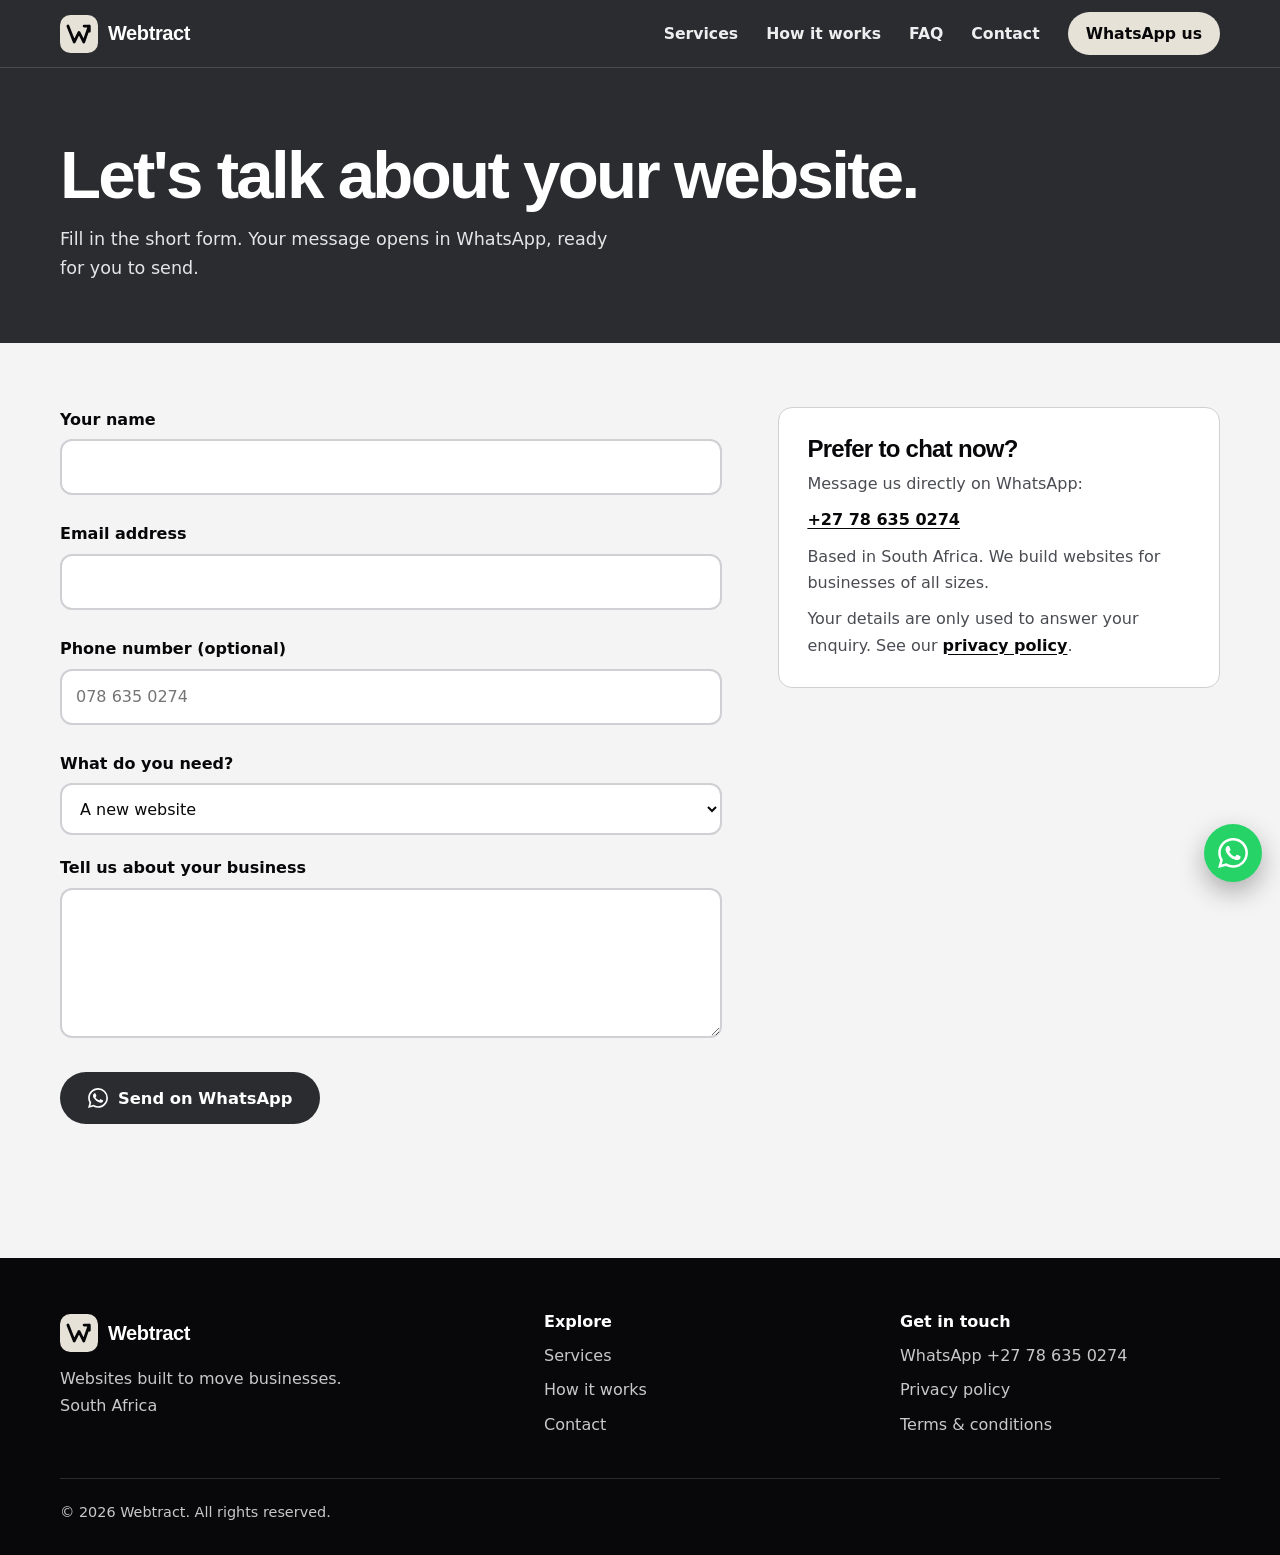
==== contact.html @ 5bd9df99 "Add files via upload" ====
<!DOCTYPE html>
<html lang="en-ZA">
<head>
  <meta charset="utf-8">
  <meta name="viewport" content="width=device-width, initial-scale=1">
  <title>Contact Webtract | Get a Website Quote on WhatsApp</title>
  <meta name="description" content="Tell Webtract about your business and get a clear website quote. Fill in the short form and your message opens on WhatsApp, ready to send.">
  <meta name="theme-color" content="#2A2C30">
  <link rel="canonical" href="https://webtract-co.pages.dev/contact">

  <meta property="og:type" content="website">
  <meta property="og:site_name" content="Webtract">
  <meta property="og:locale" content="en_ZA">
  <meta property="og:title" content="Contact Webtract | Get a Website Quote">
  <meta property="og:description" content="Tell us about your business and get a clear website quote on WhatsApp.">
  <meta property="og:url" content="https://webtract-co.pages.dev/contact">
  <meta property="og:image" content="https://webtract-co.pages.dev/og-image.png">
  <meta property="og:image:width" content="1200">
  <meta property="og:image:height" content="630">
  <meta property="og:image:alt" content="Webtract logo with the words Websites built to move businesses">
  <meta name="twitter:card" content="summary_large_image">

  <link rel="icon" href="/favicon.svg" type="image/svg+xml">
  <link rel="icon" href="/favicon.png" type="image/png" sizes="48x48">
  <link rel="apple-touch-icon" href="/apple-touch-icon.png">

  <script src="boot.js"></script>
  <link rel="stylesheet" href="style.css">
</head>
<body>
  <svg class="sprite" aria-hidden="true" focusable="false">
    <symbol id="mark" viewBox="0 0 48 48"><rect width="48" height="48" rx="13" fill="#E7E2D8"/><path d="M10 14l8 20 6-12 6 12 7-20M30.5 14H37v6.5" fill="none" stroke="#08080A" stroke-width="3.6" stroke-linecap="round" stroke-linejoin="round"/></symbol>
    <symbol id="wa" viewBox="0 0 24 24"><path fill="currentColor" d="M17.472 14.382c-.297-.149-1.758-.867-2.03-.967-.273-.099-.471-.148-.67.15-.197.297-.767.966-.94 1.164-.173.199-.347.223-.644.075-.297-.15-1.255-.463-2.39-1.475-.883-.788-1.48-1.761-1.653-2.059-.173-.297-.018-.458.13-.606.134-.133.298-.347.446-.52.149-.174.198-.298.298-.497.099-.198.05-.371-.025-.52-.075-.149-.669-1.612-.916-2.207-.242-.579-.487-.5-.669-.51-.173-.008-.371-.01-.57-.01-.198 0-.52.074-.792.372-.272.297-1.04 1.016-1.04 2.479 0 1.462 1.065 2.875 1.213 3.074.149.198 2.096 3.2 5.077 4.487.709.306 1.262.489 1.694.625.712.227 1.36.195 1.871.118.571-.085 1.758-.719 2.006-1.413.248-.694.248-1.289.173-1.413-.074-.124-.272-.198-.57-.347m-5.421 7.403h-.004a9.87 9.87 0 01-5.031-1.378l-.361-.214-3.741.982.998-3.648-.235-.374a9.86 9.86 0 01-1.51-5.26c.001-5.45 4.436-9.884 9.888-9.884 2.64 0 5.122 1.03 6.988 2.898a9.825 9.825 0 012.893 6.994c-.003 5.45-4.437 9.884-9.885 9.884m8.413-18.297A11.815 11.815 0 0012.05 0C5.495 0 .16 5.335.157 11.892c0 2.096.547 4.142 1.588 5.945L.057 24l6.305-1.654a11.882 11.882 0 005.683 1.448h.005c6.554 0 11.89-5.335 11.893-11.893a11.821 11.821 0 00-3.48-8.413Z"/></symbol>
  </svg>

  <a class="skip" href="#main">Skip to content</a>

  <header class="site-header">
    <div class="wrap">
      <a class="brand" href="index.html" aria-label="Webtract home">
        <svg aria-hidden="true"><use href="#mark"/></svg>
        <span>Webtract</span>
      </a>
      <button class="nav-toggle" type="button" aria-expanded="false" aria-controls="site-nav" aria-label="Open menu"><span></span></button>
      <nav class="nav" id="site-nav" aria-label="Main">
        <a href="index.html#services">Services</a>
        <a href="index.html#how-it-works">How it works</a>
        <a href="index.html#faq">FAQ</a>
        <a href="contact.html" aria-current="page">Contact</a>
        <a class="nav-cta" href="https://wa.me/27786350274" target="_blank" rel="noopener">WhatsApp us</a>
      </nav>
    </div>
  </header>

  <main id="main">
    <section class="page-hero">
      <div class="wrap">
        <h1>Let's talk about your website.</h1>
        <p>Fill in the short form. Your message opens in WhatsApp, ready for you to send.</p>
      </div>
    </section>

    <div class="wrap contact-grid">
      <form class="form" id="contact-form" novalidate>
        <div class="field">
          <label for="fullname">Your name</label>
          <input type="text" id="fullname" name="fullname" autocomplete="name" required>
          <p class="err" id="err-fullname" role="alert"></p>
        </div>
        <div class="field">
          <label for="email">Email address</label>
          <input type="email" id="email" name="email" autocomplete="email" inputmode="email" required>
          <p class="err" id="err-email" role="alert"></p>
        </div>
        <div class="field">
          <label for="phone">Phone number (optional)</label>
          <input type="tel" id="phone" name="phone" autocomplete="tel" inputmode="tel" placeholder="078 635 0274">
          <p class="err" id="err-phone" role="alert"></p>
        </div>
        <div class="field">
          <label for="service">What do you need?</label>
          <select id="service" name="service">
            <option>A new website</option>
            <option>A website redesign</option>
            <option>Website maintenance</option>
            <option>Not sure yet</option>
          </select>
        </div>
        <div class="field">
          <label for="message">Tell us about your business</label>
          <textarea id="message" name="message" required></textarea>
          <p class="err" id="err-message" role="alert"></p>
        </div>

        <!-- Spam trap: hidden from real people -->
        <div class="hp" aria-hidden="true">
          <label for="website">Leave this empty</label>
          <input type="text" id="website" name="website" tabindex="-1" autocomplete="off">
        </div>

        <button class="btn btn-signal" type="submit">
          <svg aria-hidden="true"><use href="#wa"/></svg>
          Send on WhatsApp
        </button>
        <p class="form-status" id="form-status" role="status" aria-live="polite"></p>
        <noscript><p>JavaScript is off. Please message us directly: <a href="https://wa.me/27786350274">WhatsApp +27 78 635 0274</a>.</p></noscript>
      </form>

      <aside class="side">
        <h2>Prefer to chat now?</h2>
        <p>Message us directly on WhatsApp:</p>
        <p><a href="https://wa.me/27786350274" target="_blank" rel="noopener">+27 78 635 0274</a></p>
        <p>Based in South Africa. We build websites for businesses of all sizes.</p>
        <p>Your details are only used to answer your enquiry. See our <a href="privacy.html">privacy policy</a>.</p>
      </aside>
    </div>
  </main>

  <a class="wa-float" href="https://wa.me/27786350274" target="_blank" rel="noopener" aria-label="Chat with Webtract on WhatsApp"><svg aria-hidden="true"><use href="#wa"/></svg></a>

  <footer class="site-footer">
    <div class="wrap">
      <div class="foot">
        <div>
          <a class="brand" href="index.html"><svg aria-hidden="true"><use href="#mark"/></svg><span>Webtract</span></a>
          <p>Websites built to move businesses.<br>South Africa</p>
        </div>
        <div>
          <h2>Explore</h2>
          <ul>
            <li><a href="index.html#services">Services</a></li>
            <li><a href="index.html#how-it-works">How it works</a></li>
            <li><a href="contact.html">Contact</a></li>
          </ul>
        </div>
        <div>
          <h2>Get in touch</h2>
          <ul>
            <li><a href="https://wa.me/27786350274" target="_blank" rel="noopener">WhatsApp +27 78 635 0274</a></li>
            <li><a href="privacy.html">Privacy policy</a></li>
            <li><a href="terms.html">Terms &amp; conditions</a></li>
          </ul>
        </div>
      </div>
      <p class="copy">&copy; <span id="yr">2026</span> Webtract. All rights reserved.</p>
    </div>
  </footer>

  <script src="main.js" defer></script>
</body>
</html>
---- style.css ----
/* Webtract - style.css
   Colours are set once at the top. Change them here and the whole site updates. */
:root {
  --cobalt: #2A2C30;
  --cobalt-dark: #1B1C1F;
  --ink: #08080A;
  --paper: #F4F4F5;
  --mist: #E4E4E7;
  --line: #CFCFD4;
  --signal: #E7E2D8;
  --muted: #4A4C52;
  --radius: 14px;
  --max: 1160px;
  --lux: "Didot", "Bodoni 72", "Bodoni MT", "Playfair Display", "Iowan Old Style", "Palatino Linotype", Georgia, serif;
  --display: "Segoe UI Variable Display", "Helvetica Neue", Arial, sans-serif;
  --body: system-ui, -apple-system, "Segoe UI", Roboto, Arial, sans-serif;
}

*, *::before, *::after { box-sizing: border-box; margin: 0; padding: 0; }
html { scroll-behavior: smooth; scroll-padding-top: 84px; -webkit-text-size-adjust: 100%; }
body { font-family: var(--body); background: var(--paper); color: var(--ink); line-height: 1.65; overflow-x: hidden; }
img, svg { max-width: 100%; display: block; }
a { color: inherit; }
ul { list-style: none; }
h1, h2, h3 { font-family: var(--display); line-height: 1.05; letter-spacing: -0.03em; font-weight: 800; }
:focus-visible { outline: 3px solid var(--signal); outline-offset: 3px; border-radius: 4px; }

.sprite { position: absolute; width: 0; height: 0; overflow: hidden; }
.wrap { width: min(var(--max), 100% - 40px); margin-inline: auto; }
.skip { position: absolute; left: -9999px; top: 8px; background: var(--signal); color: var(--ink); padding: 10px 16px; border-radius: 8px; z-index: 2000; font-weight: 700; }
.skip:focus { left: 12px; }
.section { padding: clamp(64px, 10vw, 120px) 0; }
.section-title { font-size: clamp(2rem, 4.6vw, 3.4rem); max-width: 16ch; }
.section-intro { color: var(--muted); max-width: 52ch; margin-top: 16px; font-size: 1.08rem; }

/* ---------- Buttons ---------- */
.btn { display: inline-flex; align-items: center; justify-content: center; gap: 10px; min-height: 52px; padding: 0 28px; border-radius: 99px; font-weight: 800; font-size: 1.02rem; text-decoration: none; border: 0; cursor: pointer; font-family: var(--body); transition: transform .2s, box-shadow .2s; }
.btn-signal { background: var(--signal); color: var(--ink); box-shadow: 0 10px 28px rgba(0, 0, 0, .25); }
.btn-signal:hover { transform: translateY(-2px); box-shadow: 0 14px 34px rgba(0, 0, 0, .3); }
.btn svg { width: 20px; height: 20px; }
.link-light { color: #fff; font-weight: 700; text-underline-offset: 5px; }

/* ---------- Header ---------- */
.site-header { position: fixed; inset: 0 0 auto 0; z-index: 100; height: 68px; background: var(--cobalt); border-bottom: 1px solid rgba(255, 255, 255, .14); }
.site-header .wrap { height: 100%; display: flex; align-items: center; justify-content: space-between; }
.brand { display: flex; align-items: center; gap: 10px; text-decoration: none; color: #fff; font-family: var(--display); font-weight: 800; font-size: 1.25rem; letter-spacing: -0.02em; }
.brand svg { width: 38px; height: 38px; }
.nav { display: flex; align-items: center; gap: 28px; }
.nav a { color: #fff; text-decoration: none; font-weight: 600; font-size: .98rem; opacity: .92; }
.nav a:hover { opacity: 1; text-decoration: underline; text-underline-offset: 6px; }
.nav .nav-cta { background: var(--signal); color: var(--ink); padding: 9px 18px; border-radius: 99px; font-weight: 800; opacity: 1; }
.nav .nav-cta:hover { text-decoration: none; filter: brightness(1.05); }
.nav-toggle { display: none; background: none; border: 2px solid rgba(255, 255, 255, .5); color: #fff; border-radius: 10px; width: 46px; height: 46px; cursor: pointer; }
.nav-toggle span, .nav-toggle span::before, .nav-toggle span::after { display: block; width: 20px; height: 2px; background: #fff; margin: auto; position: relative; transition: transform .25s; }
.nav-toggle span::before, .nav-toggle span::after { content: ""; position: absolute; left: 0; }
.nav-toggle span::before { top: -6px; }
.nav-toggle span::after { top: 6px; }

/* ---------- Hero ---------- */
.hero { position: relative; --mx: 72%; --my: 28%; background: var(--cobalt); background-image: repeating-linear-gradient(115deg, rgba(255, 255, 255, .06) 0 1px, transparent 1px 38px); color: #fff; min-height: 100vh; min-height: 100svh; padding: 110px 0 70px; display: flex; align-items: center; overflow: hidden; }
.hero::before { content: ""; position: absolute; inset: 0; pointer-events: none; background: radial-gradient(520px circle at var(--mx) var(--my), rgba(255, 255, 255, .09), transparent 70%); }
.hero .wrap { position: relative; display: grid; grid-template-columns: 1.1fr .9fr; gap: 56px; align-items: center; }
.hero h1 { font-size: clamp(2.7rem, 7.2vw, 5.8rem); line-height: .96; letter-spacing: -0.045em; }
.line { display: block; overflow: hidden; padding-bottom: .08em; }
.line > span { display: block; }
.hero-sub { margin-top: 26px; font-size: clamp(1.05rem, 2vw, 1.3rem); max-width: 34ch; color: rgba(255, 255, 255, .88); }
.hero-actions { margin-top: 34px; display: flex; flex-wrap: wrap; align-items: center; gap: 22px; }
.ticks { margin-top: 38px; display: flex; flex-wrap: wrap; gap: 10px 26px; font-weight: 600; font-size: .95rem; }
.ticks li { display: flex; align-items: center; gap: 8px; }
.ticks svg { width: 18px; height: 18px; color: var(--signal); }

/* Hero picture: a website assembling itself */
.mock-stage { perspective: 1100px; position: relative; padding-bottom: 30px; }
.mock-wrap { transition: transform .25s ease-out; transform-style: preserve-3d; }
.mock { background: #fff; color: var(--ink); border-radius: 18px; box-shadow: 0 40px 70px rgba(0, 0, 0, .5); overflow: hidden; animation: float 7s ease-in-out infinite; }
.mock-bar { display: flex; gap: 6px; align-items: center; padding: 12px 14px; background: var(--mist); }
.mock-bar i { width: 10px; height: 10px; border-radius: 50%; background: #B4B4BB; }
.mock-bar span { margin-left: 10px; flex: 1; background: #fff; border-radius: 99px; padding: 3px 14px; font-size: .78rem; color: var(--muted); }
.mock-body { padding: 18px; display: grid; gap: 14px; }
.m-nav { display: flex; justify-content: space-between; align-items: center; }
.m-logo { width: 54px; height: 14px; background: var(--cobalt); border-radius: 5px; }
.m-links { display: flex; gap: 8px; }
.m-links b { width: 30px; height: 7px; background: var(--mist); border-radius: 4px; }
.m-hero { display: grid; grid-template-columns: 1.2fr .8fr; gap: 16px; align-items: center; }
.m-t { height: 17px; background: var(--ink); border-radius: 5px; margin-bottom: 9px; }
.m-t.s { width: 68%; }
.m-p { height: 7px; background: var(--mist); border-radius: 4px; margin-bottom: 6px; }
.m-btn { width: 88px; height: 26px; background: var(--signal); border-radius: 8px; margin-top: 12px; }
.m-img { height: 124px; border-radius: 14px; background: var(--cobalt); position: relative; overflow: hidden; }
.m-img::after { content: ""; position: absolute; width: 70px; height: 70px; border-radius: 50%; background: var(--signal); right: -14px; bottom: -14px; }
.m-row { display: grid; grid-template-columns: repeat(3, 1fr); gap: 10px; }
.m-row u { height: 56px; background: var(--paper); border: 1px solid var(--mist); border-radius: 12px; }
.phone { position: absolute; right: -10px; bottom: -6px; width: 96px; background: var(--ink); border-radius: 18px; padding: 8px 6px 10px; box-shadow: 0 22px 40px rgba(0, 0, 0, .5); }
.phone-screen { background: #fff; border-radius: 12px; padding: 8px; display: grid; gap: 6px; }
.phone-screen .m-img { height: 50px; border-radius: 8px; }
.phone-screen .m-img::after { width: 30px; height: 30px; }
.phone-screen .m-t { height: 9px; margin: 0; }
.phone-screen .m-btn { width: 100%; height: 14px; margin: 0; border-radius: 6px; }
@keyframes float { 0%, 100% { transform: translateY(0); } 50% { transform: translateY(-9px); } }

/* Hero entrance (starts when <html> gets the "go" class) */
.js .line > span { transform: translateY(108%); }
.js .h-fade { opacity: 0; transform: translateY(14px); }
.js .blk { opacity: 0; transform: translateY(20px) scale(.96); }
.go .line > span { transform: none; transition: transform 1s cubic-bezier(.2, .8, .2, 1); }
.go .line:nth-child(2) > span { transition-delay: .12s; }
.go .line:nth-child(3) > span { transition-delay: .24s; }
.go .h-fade { opacity: 1; transform: none; transition: opacity .8s .7s, transform .8s .7s; }
.go .blk { opacity: 1; transform: none; transition: opacity .6s, transform .7s cubic-bezier(.2, .8, .2, 1); transition-delay: calc(.5s + var(--i, 0) * .13s); }

/* ---------- Intro animation (home page only) ---------- */
.loader { display: none; position: fixed; inset: 0; z-index: 1000; cursor: pointer; color: #fff; font-family: var(--lux); }
.intro .loader { display: block; }
.intro body { overflow: hidden; }
.p { position: absolute; left: 0; right: 0; height: 50%; background: #050506; display: flex; justify-content: center; overflow: hidden; transition: transform 1.25s cubic-bezier(.76, 0, .24, 1); will-change: transform; }
.p-top { top: 0; align-items: flex-end; padding-bottom: 26px; background: radial-gradient(ellipse 70% 120% at 50% 100%, #1d1e22 0, #050506 70%); }
.p-bot { bottom: 0; align-items: flex-start; padding-top: 24px; background: radial-gradient(ellipse 70% 120% at 50% 0, #1d1e22 0, #050506 70%); }
.p-top::after { content: ""; position: absolute; left: 50%; bottom: 0; height: 1px; width: 0; transform: translateX(-50%); background: linear-gradient(90deg, transparent, var(--signal) 22%, var(--signal) 78%, transparent); animation: hairline 1.5s .1s cubic-bezier(.6, 0, .2, 1) forwards; }
.loader.done .p-top { transform: translateY(-101%); }
.loader.done .p-bot { transform: translateY(101%); }
.loader-top { text-align: center; padding: 0 16px; }
.loader-w { width: 56px; margin: 0 auto 20px; overflow: visible; }
.loader-w path { fill: none; stroke: var(--signal); stroke-width: 2; stroke-linecap: round; stroke-linejoin: round; stroke-dasharray: 1; stroke-dashoffset: 1; }
.loader-w .w-main { animation: draw 1.2s 1.9s cubic-bezier(.6, 0, .2, 1) forwards; }
.loader-w .w-head { animation: draw .5s 3s ease-out forwards; }
.loader-word { font-weight: 400; font-size: clamp(1.8rem, 7.2vw, 3.5rem); letter-spacing: .3em; line-height: 1; white-space: nowrap; }
.loader-word span { display: inline-block; opacity: 0; animation: lux 1.1s cubic-bezier(.2, .7, .2, 1) forwards; }
.loader-word .sfx { font-style: italic; letter-spacing: .08em; color: var(--signal); }
.loader-tag { font-style: italic; color: rgba(255, 255, 255, .72); font-size: clamp(.95rem, 2.4vw, 1.2rem); letter-spacing: .06em; opacity: 0; animation: fade 1.2s 2.7s forwards; padding: 0 16px; text-align: center; }
.loader-canvas { position: absolute; inset: 0; width: 100%; height: 100%; z-index: 2; pointer-events: none; transition: opacity .4s; }
.loader.done .loader-canvas { opacity: 0; }
.loader-count { position: absolute; right: clamp(18px, 4vw, 48px); bottom: clamp(16px, 4vw, 34px); font-family: var(--body); font-variant-numeric: tabular-nums; font-size: .85rem; letter-spacing: .24em; color: rgba(255, 255, 255, .5); }
@keyframes hairline { to { width: min(680px, 86vw); } }
@keyframes draw { to { stroke-dashoffset: 0; } }
@keyframes lux { from { opacity: 0; filter: blur(12px); transform: translateY(10px); } to { opacity: 1; filter: blur(0); transform: none; } }
@keyframes fade { to { opacity: 1; } }

/* ---------- Services ---------- */
.services { margin-top: 48px; border-bottom: 1px solid var(--line); }
.svc { display: grid; grid-template-columns: 1fr 1.2fr; gap: 14px 56px; padding: 38px 0; border-top: 1px solid var(--line); }
.svc h3 { font-size: clamp(1.6rem, 3.2vw, 2.4rem); }
.svc p { color: var(--muted); font-size: 1.08rem; max-width: 48ch; }
.svc ul { margin-top: 16px; display: grid; gap: 8px; font-weight: 600; }
.svc li { display: flex; gap: 10px; align-items: flex-start; }
.svc li::before { content: ""; flex: none; width: 8px; height: 8px; margin-top: 10px; border-radius: 50%; background: var(--cobalt); }

/* ---------- Included ---------- */
.included { background: var(--ink); color: #fff; }
.included .section-intro { color: rgba(255, 255, 255, .78); }
.inc-grid { margin-top: 44px; display: grid; grid-template-columns: repeat(2, 1fr); gap: 22px 56px; }
.inc-grid li { display: flex; gap: 14px; padding-bottom: 22px; border-bottom: 1px solid rgba(255, 255, 255, .16); }
.inc-grid svg { flex: none; width: 24px; height: 24px; color: var(--signal); margin-top: 3px; }
.inc-grid strong { display: block; font-size: 1.1rem; }
.inc-grid span { color: rgba(255, 255, 255, .75); font-size: .98rem; }

/* ---------- Process (the line fills as you scroll) ---------- */
.steps { --p: 1; position: relative; margin-top: 48px; padding-left: 64px; display: grid; gap: 52px; max-width: 760px; }
.js .steps { --p: 0; }
.steps::before, .steps::after { content: ""; position: absolute; left: 15px; top: 6px; width: 4px; border-radius: 4px; }
.steps::before { bottom: 6px; background: var(--mist); }
.steps::after { height: calc((100% - 12px) * var(--p)); background: var(--cobalt); }
.step { position: relative; }
.node { position: absolute; left: -64px; top: -2px; width: 34px; height: 34px; border-radius: 50%; display: grid; place-items: center; font-weight: 800; font-size: .92rem; background: var(--cobalt); color: #fff; border: 3px solid var(--cobalt); transition: background .3s, color .3s, border-color .3s; z-index: 1; }
.js .step:not(.on) .node { background: #fff; color: var(--muted); border-color: var(--line); }
.step h3 { font-size: clamp(1.4rem, 2.8vw, 2rem); }
.step p { color: var(--muted); margin-top: 8px; max-width: 46ch; }

/* ---------- FAQ ---------- */
.faq { background: #fff; }
.faq-list { margin-top: 40px; max-width: 800px; border-top: 1px solid var(--line); }
.faq details { border-bottom: 1px solid var(--line); }
.faq summary { cursor: pointer; padding: 22px 40px 22px 0; font-weight: 700; font-size: 1.12rem; list-style: none; position: relative; }
.faq summary::-webkit-details-marker { display: none; }
.faq summary::after { content: "+"; position: absolute; right: 4px; top: 50%; transform: translateY(-50%); font-size: 1.6rem; color: var(--cobalt); transition: transform .25s; }
.faq details[open] summary::after { transform: translateY(-50%) rotate(45deg); }
.faq details p { padding: 0 0 22px; color: var(--muted); max-width: 62ch; }

/* ---------- Call-to-action band ---------- */
.cta-band { background: var(--cobalt); color: #fff; text-align: left; }
.cta-band .wrap { display: flex; flex-wrap: wrap; align-items: center; justify-content: space-between; gap: 28px; }
.cta-band h2 { font-size: clamp(2rem, 5vw, 3.6rem); max-width: 14ch; }
.cta-band p { margin-top: 12px; color: rgba(255, 255, 255, .88); font-size: 1.1rem; }

/* ---------- Inner pages ---------- */
.page-hero { background: var(--cobalt); color: #fff; padding: 140px 0 60px; }
.page-hero h1 { font-size: clamp(2.3rem, 6vw, 4.2rem); letter-spacing: -0.04em; }
.page-hero p { margin-top: 14px; color: rgba(255, 255, 255, .88); max-width: 50ch; font-size: 1.1rem; }
.legal { padding: 56px 0 90px; }
.legal .wrap { max-width: 800px; }
.legal h2 { font-size: 1.5rem; margin: 40px 0 10px; letter-spacing: -0.02em; }
.legal p, .legal li { color: #2B2D31; margin-top: 10px; }
.legal ul { list-style: disc; padding-left: 22px; }
.legal a { color: var(--ink); font-weight: 700; text-underline-offset: 3px; }
.legal .note { background: var(--mist); border-radius: var(--radius); padding: 16px 20px; margin-top: 24px; font-size: .96rem; }

/* ---------- Contact ---------- */
.contact-grid { padding: 64px 0 90px; display: grid; grid-template-columns: 1.2fr .8fr; gap: 56px; }
.form { display: grid; gap: 20px; }
.field label { display: block; font-weight: 700; margin-bottom: 6px; }
.field input, .field select, .field textarea { width: 100%; font: inherit; color: var(--ink); background: #fff; border: 2px solid var(--line); border-radius: 12px; padding: 13px 14px; min-height: 52px; }
.field textarea { min-height: 150px; resize: vertical; }
.field input:focus, .field select:focus, .field textarea:focus { outline: none; border-color: var(--ink); box-shadow: 0 0 0 4px rgba(42, 44, 48, .18); }
.field [aria-invalid="true"] { border-color: #C0262D; }
.err { color: #B01E26; font-size: .92rem; font-weight: 600; margin-top: 6px; min-height: 0; }
.hp { position: absolute; left: -9999px; width: 1px; height: 1px; overflow: hidden; }
.form-status { font-weight: 600; min-height: 1.5em; }
.form .btn-signal { background: var(--cobalt); color: #fff; box-shadow: none; justify-self: start; }
.form .btn-signal:hover { background: var(--cobalt-dark); }
.side { background: #fff; border: 1px solid var(--line); border-radius: var(--radius); padding: 28px; align-self: start; }
.side h2 { font-size: 1.5rem; }
.side p, .side li { color: var(--muted); margin-top: 10px; }
.side a { color: var(--ink); font-weight: 700; text-underline-offset: 3px; }

/* ---------- Floating WhatsApp button ---------- */
.wa-float { position: fixed; right: 18px; bottom: 18px; z-index: 90; width: 58px; height: 58px; border-radius: 50%; background: #25D366; color: #fff; display: grid; place-items: center; box-shadow: 0 10px 26px rgba(0, 0, 0, .3); transition: transform .2s; }
.wa-float:hover { transform: scale(1.08); }
.wa-float svg { width: 30px; height: 30px; }

/* ---------- Footer ---------- */
.site-footer { background: var(--ink); color: rgba(255, 255, 255, .78); padding: 56px 0 30px; }
.foot { display: grid; grid-template-columns: 1.4fr 1fr 1fr; gap: 36px; }
.site-footer .brand { margin-bottom: 14px; }
.site-footer h2 { color: #fff; font-size: 1rem; letter-spacing: 0; margin-bottom: 12px; font-family: var(--body); }
.site-footer li { margin-top: 8px; }
.site-footer a { text-decoration: none; }
.site-footer a:hover { color: #fff; text-decoration: underline; text-underline-offset: 4px; }
.copy { margin-top: 40px; padding-top: 22px; border-top: 1px solid rgba(255, 255, 255, .14); font-size: .9rem; }

/* ---------- 404 ---------- */
.lost { min-height: 100vh; min-height: 100svh; background: var(--cobalt); color: #fff; display: grid; place-items: center; text-align: center; padding: 40px 20px; }
.lost .big { font-family: var(--display); font-weight: 800; font-size: clamp(6rem, 24vw, 14rem); line-height: .9; letter-spacing: -0.06em; color: var(--signal); }
.lost p { margin: 16px auto 30px; max-width: 36ch; font-size: 1.15rem; }

/* ---------- Phones and tablets ---------- */
@media (max-width: 900px) {
  .hero .wrap { grid-template-columns: 1fr; gap: 44px; }
  .mock-stage { max-width: 520px; }
  .svc { grid-template-columns: 1fr; }
  .contact-grid { grid-template-columns: 1fr; gap: 36px; }
  .foot { grid-template-columns: 1fr 1fr; }
  .foot > :first-child { grid-column: 1 / -1; }
}
@media (max-width: 760px) {
  .nav-toggle { display: grid; place-items: center; }
  .nav { position: absolute; top: 68px; left: 0; right: 0; background: var(--cobalt-dark); flex-direction: column; align-items: stretch; gap: 0; padding: 8px 20px 20px; display: none; }
  .nav.open { display: flex; }
  .nav a { padding: 14px 0; border-bottom: 1px solid rgba(255, 255, 255, .15); }
  .nav .nav-cta { text-align: center; margin-top: 14px; border-bottom: 0; }
  .inc-grid { grid-template-columns: 1fr; }
  .phone { right: 0; }
}

/* ---------- Scroll reveal ---------- */
.js .rv { opacity: 0; transform: translateY(28px); transition: opacity .8s, transform .9s cubic-bezier(.2, .8, .2, 1); }
.js .rv.in { opacity: 1; transform: none; }

/* ---------- Respect "reduce motion" ---------- */
@media (prefers-reduced-motion: reduce) {
  *, *::before, *::after { animation: none !important; transition: none !important; scroll-behavior: auto !important; }
  .js .line > span, .js .h-fade, .js .blk, .js .rv { transform: none; opacity: 1; }
}
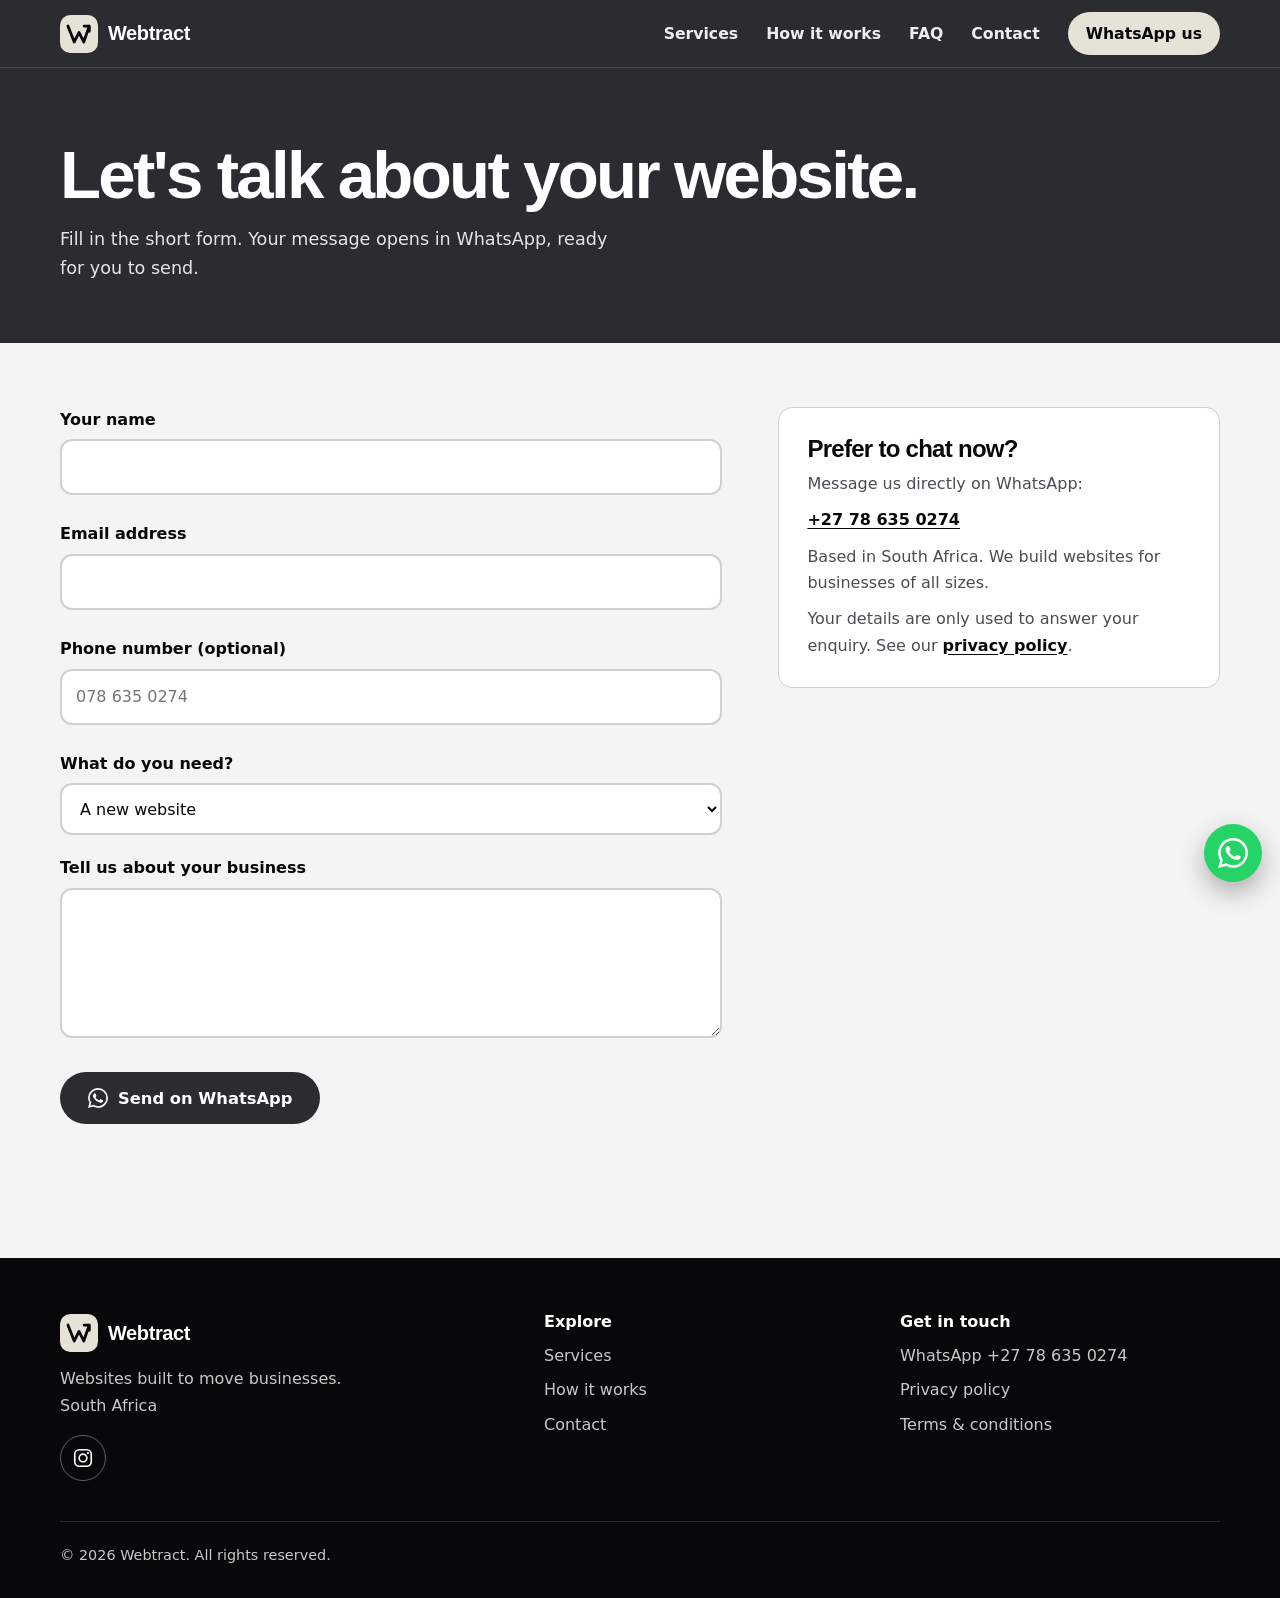
==== commit 486725d4: "Add files via upload" ====
--- a/contact.html
+++ b/contact.html
@@ -6,15 +6,15 @@
   <title>Contact Webtract | Get a Website Quote on WhatsApp</title>
   <meta name="description" content="Tell Webtract about your business and get a clear website quote. Fill in the short form and your message opens on WhatsApp, ready to send.">
   <meta name="theme-color" content="#2A2C30">
-  <link rel="canonical" href="https://webtract-co.pages.dev/contact">
+  <link rel="canonical" href="https://webtract.pages.dev/contact">
 
   <meta property="og:type" content="website">
   <meta property="og:site_name" content="Webtract">
   <meta property="og:locale" content="en_ZA">
   <meta property="og:title" content="Contact Webtract | Get a Website Quote">
   <meta property="og:description" content="Tell us about your business and get a clear website quote on WhatsApp.">
-  <meta property="og:url" content="https://webtract-co.pages.dev/contact">
-  <meta property="og:image" content="https://webtract-co.pages.dev/og-image.png">
+  <meta property="og:url" content="https://webtract.pages.dev/contact">
+  <meta property="og:image" content="https://webtract.pages.dev/og-image.png">
   <meta property="og:image:width" content="1200">
   <meta property="og:image:height" content="630">
   <meta property="og:image:alt" content="Webtract logo with the words Websites built to move businesses">
@@ -29,6 +29,7 @@
 </head>
 <body>
   <svg class="sprite" aria-hidden="true" focusable="false">
+    <symbol id="ig" viewBox="0 0 24 24"><rect x="3" y="3" width="18" height="18" rx="5" fill="none" stroke="currentColor" stroke-width="1.8"/><circle cx="12" cy="12" r="4.2" fill="none" stroke="currentColor" stroke-width="1.8"/><circle cx="17.4" cy="6.6" r="1.2" fill="currentColor"/></symbol>
     <symbol id="mark" viewBox="0 0 48 48"><rect width="48" height="48" rx="13" fill="#E7E2D8"/><path d="M10 14l8 20 6-12 6 12 7-20M30.5 14H37v6.5" fill="none" stroke="#08080A" stroke-width="3.6" stroke-linecap="round" stroke-linejoin="round"/></symbol>
     <symbol id="wa" viewBox="0 0 24 24"><path fill="currentColor" d="M17.472 14.382c-.297-.149-1.758-.867-2.03-.967-.273-.099-.471-.148-.67.15-.197.297-.767.966-.94 1.164-.173.199-.347.223-.644.075-.297-.15-1.255-.463-2.39-1.475-.883-.788-1.48-1.761-1.653-2.059-.173-.297-.018-.458.13-.606.134-.133.298-.347.446-.52.149-.174.198-.298.298-.497.099-.198.05-.371-.025-.52-.075-.149-.669-1.612-.916-2.207-.242-.579-.487-.5-.669-.51-.173-.008-.371-.01-.57-.01-.198 0-.52.074-.792.372-.272.297-1.04 1.016-1.04 2.479 0 1.462 1.065 2.875 1.213 3.074.149.198 2.096 3.2 5.077 4.487.709.306 1.262.489 1.694.625.712.227 1.36.195 1.871.118.571-.085 1.758-.719 2.006-1.413.248-.694.248-1.289.173-1.413-.074-.124-.272-.198-.57-.347m-5.421 7.403h-.004a9.87 9.87 0 01-5.031-1.378l-.361-.214-3.741.982.998-3.648-.235-.374a9.86 9.86 0 01-1.51-5.26c.001-5.45 4.436-9.884 9.888-9.884 2.64 0 5.122 1.03 6.988 2.898a9.825 9.825 0 012.893 6.994c-.003 5.45-4.437 9.884-9.885 9.884m8.413-18.297A11.815 11.815 0 0012.05 0C5.495 0 .16 5.335.157 11.892c0 2.096.547 4.142 1.588 5.945L.057 24l6.305-1.654a11.882 11.882 0 005.683 1.448h.005c6.554 0 11.89-5.335 11.893-11.893a11.821 11.821 0 00-3.48-8.413Z"/></symbol>
   </svg>
@@ -124,6 +125,7 @@
         <div>
           <a class="brand" href="index.html"><svg aria-hidden="true"><use href="#mark"/></svg><span>Webtract</span></a>
           <p>Websites built to move businesses.<br>South Africa</p>
+          <a class="social" href="https://www.instagram.com/webtract_co/" target="_blank" rel="noopener" aria-label="Webtract on Instagram"><svg aria-hidden="true"><use href="#ig"/></svg></a>
         </div>
         <div>
           <h2>Explore</h2>
--- a/style.css
+++ b/style.css
@@ -226,6 +226,12 @@
 .site-footer a:hover { color: #fff; text-decoration: underline; text-underline-offset: 4px; }
 .copy { margin-top: 40px; padding-top: 22px; border-top: 1px solid rgba(255, 255, 255, .14); font-size: .9rem; }
 
+
+/* ---------- Social icon ---------- */
+.social { display: inline-flex; align-items: center; justify-content: center; width: 46px; height: 46px; margin-top: 16px; border-radius: 50%; border: 1px solid rgba(255, 255, 255, .35); color: #fff; transition: background .2s, color .2s, border-color .2s, transform .2s; }
+.social svg { width: 22px; height: 22px; }
+.site-footer .social:hover { background: var(--signal); color: var(--ink); border-color: var(--signal); text-decoration: none; transform: translateY(-2px); }
+
 /* ---------- 404 ---------- */
 .lost { min-height: 100vh; min-height: 100svh; background: var(--cobalt); color: #fff; display: grid; place-items: center; text-align: center; padding: 40px 20px; }
 .lost .big { font-family: var(--display); font-weight: 800; font-size: clamp(6rem, 24vw, 14rem); line-height: .9; letter-spacing: -0.06em; color: var(--signal); }
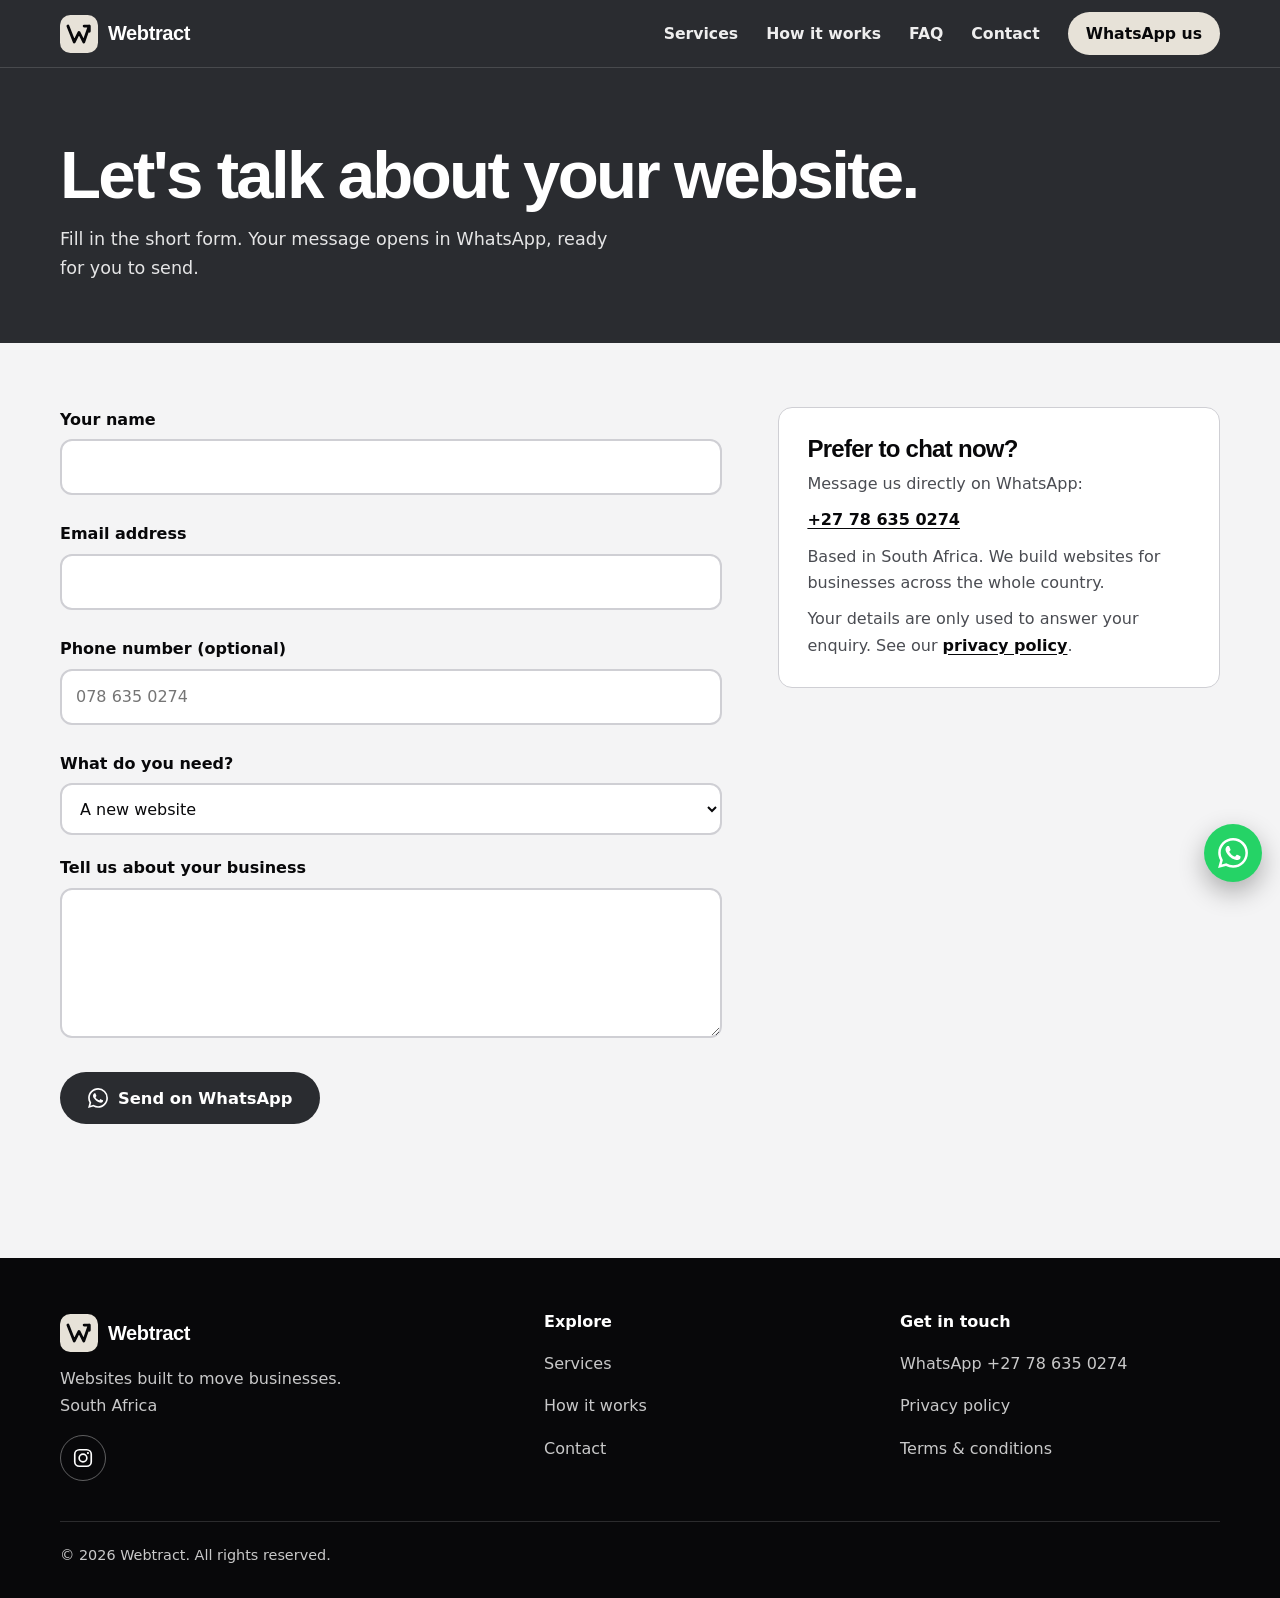
==== commit 891985f0: "Add files via upload" ====
--- a/contact.html
+++ b/contact.html
@@ -4,7 +4,8 @@
   <meta charset="utf-8">
   <meta name="viewport" content="width=device-width, initial-scale=1">
   <title>Contact Webtract | Get a Website Quote on WhatsApp</title>
-  <meta name="description" content="Tell Webtract about your business and get a clear website quote. Fill in the short form and your message opens on WhatsApp, ready to send.">
+  <meta name="description" content="Get a clear website quote from Webtract anywhere in South Africa. Tell us about your business and your message opens on WhatsApp, ready to send.">
+  <meta name="robots" content="index, follow, max-image-preview:large">
   <meta name="theme-color" content="#2A2C30">
   <link rel="canonical" href="https://webtract.pages.dev/contact">
 
@@ -19,13 +20,37 @@
   <meta property="og:image:height" content="630">
   <meta property="og:image:alt" content="Webtract logo with the words Websites built to move businesses">
   <meta name="twitter:card" content="summary_large_image">
+  <meta name="twitter:title" content="Contact Webtract | Get a Website Quote">
+  <meta name="twitter:description" content="Tell us about your business and get a clear website quote on WhatsApp.">
+  <meta name="twitter:image" content="https://webtract.pages.dev/og-image.png">
+  <meta name="twitter:image:alt" content="Webtract logo with the words Websites built to move businesses">
 
   <link rel="icon" href="/favicon.svg" type="image/svg+xml">
   <link rel="icon" href="/favicon.png" type="image/png" sizes="48x48">
   <link rel="apple-touch-icon" href="/apple-touch-icon.png">
 
-  <script src="boot.js"></script>
-  <link rel="stylesheet" href="style.css">
+  <script src="/boot.js"></script>
+  <link rel="stylesheet" href="/style.css">
+<script type="application/ld+json">
+  {
+    "@context": "https://schema.org",
+    "@type": "BreadcrumbList",
+    "itemListElement": [
+      {
+        "@type": "ListItem",
+        "position": 1,
+        "name": "Home",
+        "item": "https://webtract.pages.dev/"
+      },
+      {
+        "@type": "ListItem",
+        "position": 2,
+        "name": "Contact",
+        "item": "https://webtract.pages.dev/contact"
+      }
+    ]
+  }
+  </script>
 </head>
 <body>
   <svg class="sprite" aria-hidden="true" focusable="false">
@@ -38,16 +63,16 @@
 
   <header class="site-header">
     <div class="wrap">
-      <a class="brand" href="index.html" aria-label="Webtract home">
+      <a class="brand" href="/" aria-label="Webtract home">
         <svg aria-hidden="true"><use href="#mark"/></svg>
         <span>Webtract</span>
       </a>
       <button class="nav-toggle" type="button" aria-expanded="false" aria-controls="site-nav" aria-label="Open menu"><span></span></button>
       <nav class="nav" id="site-nav" aria-label="Main">
-        <a href="index.html#services">Services</a>
-        <a href="index.html#how-it-works">How it works</a>
-        <a href="index.html#faq">FAQ</a>
-        <a href="contact.html" aria-current="page">Contact</a>
+        <a href="/#services">Services</a>
+        <a href="/#how-it-works">How it works</a>
+        <a href="/#faq">FAQ</a>
+        <a href="/contact" aria-current="page">Contact</a>
         <a class="nav-cta" href="https://wa.me/27786350274" target="_blank" rel="noopener">WhatsApp us</a>
       </nav>
     </div>
@@ -111,8 +136,8 @@
         <h2>Prefer to chat now?</h2>
         <p>Message us directly on WhatsApp:</p>
         <p><a href="https://wa.me/27786350274" target="_blank" rel="noopener">+27 78 635 0274</a></p>
-        <p>Based in South Africa. We build websites for businesses of all sizes.</p>
-        <p>Your details are only used to answer your enquiry. See our <a href="privacy.html">privacy policy</a>.</p>
+        <p>Based in South Africa. We build websites for businesses across the whole country.</p>
+        <p>Your details are only used to answer your enquiry. See our <a href="/privacy">privacy policy</a>.</p>
       </aside>
     </div>
   </main>
@@ -123,24 +148,24 @@
     <div class="wrap">
       <div class="foot">
         <div>
-          <a class="brand" href="index.html"><svg aria-hidden="true"><use href="#mark"/></svg><span>Webtract</span></a>
+          <a class="brand" href="/"><svg aria-hidden="true"><use href="#mark"/></svg><span>Webtract</span></a>
           <p>Websites built to move businesses.<br>South Africa</p>
           <a class="social" href="https://www.instagram.com/webtract_co/" target="_blank" rel="noopener" aria-label="Webtract on Instagram"><svg aria-hidden="true"><use href="#ig"/></svg></a>
         </div>
         <div>
           <h2>Explore</h2>
           <ul>
-            <li><a href="index.html#services">Services</a></li>
-            <li><a href="index.html#how-it-works">How it works</a></li>
-            <li><a href="contact.html">Contact</a></li>
+            <li><a href="/#services">Services</a></li>
+            <li><a href="/#how-it-works">How it works</a></li>
+            <li><a href="/contact">Contact</a></li>
           </ul>
         </div>
         <div>
           <h2>Get in touch</h2>
           <ul>
             <li><a href="https://wa.me/27786350274" target="_blank" rel="noopener">WhatsApp +27 78 635 0274</a></li>
-            <li><a href="privacy.html">Privacy policy</a></li>
-            <li><a href="terms.html">Terms &amp; conditions</a></li>
+            <li><a href="/privacy">Privacy policy</a></li>
+            <li><a href="/terms">Terms &amp; conditions</a></li>
           </ul>
         </div>
       </div>
@@ -148,6 +173,6 @@
     </div>
   </footer>
 
-  <script src="main.js" defer></script>
+  <script src="/main.js" defer></script>
 </body>
 </html>
--- a/style.css
+++ b/style.css
@@ -232,6 +232,10 @@
 .social svg { width: 22px; height: 22px; }
 .site-footer .social:hover { background: var(--signal); color: var(--ink); border-color: var(--signal); text-decoration: none; transform: translateY(-2px); }
 
+/* Bigger tap targets for fingers (SEO: mobile-friendly) */
+.site-footer li { margin-top: 0; }
+.site-footer li a, .link-light { display: inline-block; padding: 8px 0; }
+
 /* ---------- 404 ---------- */
 .lost { min-height: 100vh; min-height: 100svh; background: var(--cobalt); color: #fff; display: grid; place-items: center; text-align: center; padding: 40px 20px; }
 .lost .big { font-family: var(--display); font-weight: 800; font-size: clamp(6rem, 24vw, 14rem); line-height: .9; letter-spacing: -0.06em; color: var(--signal); }
